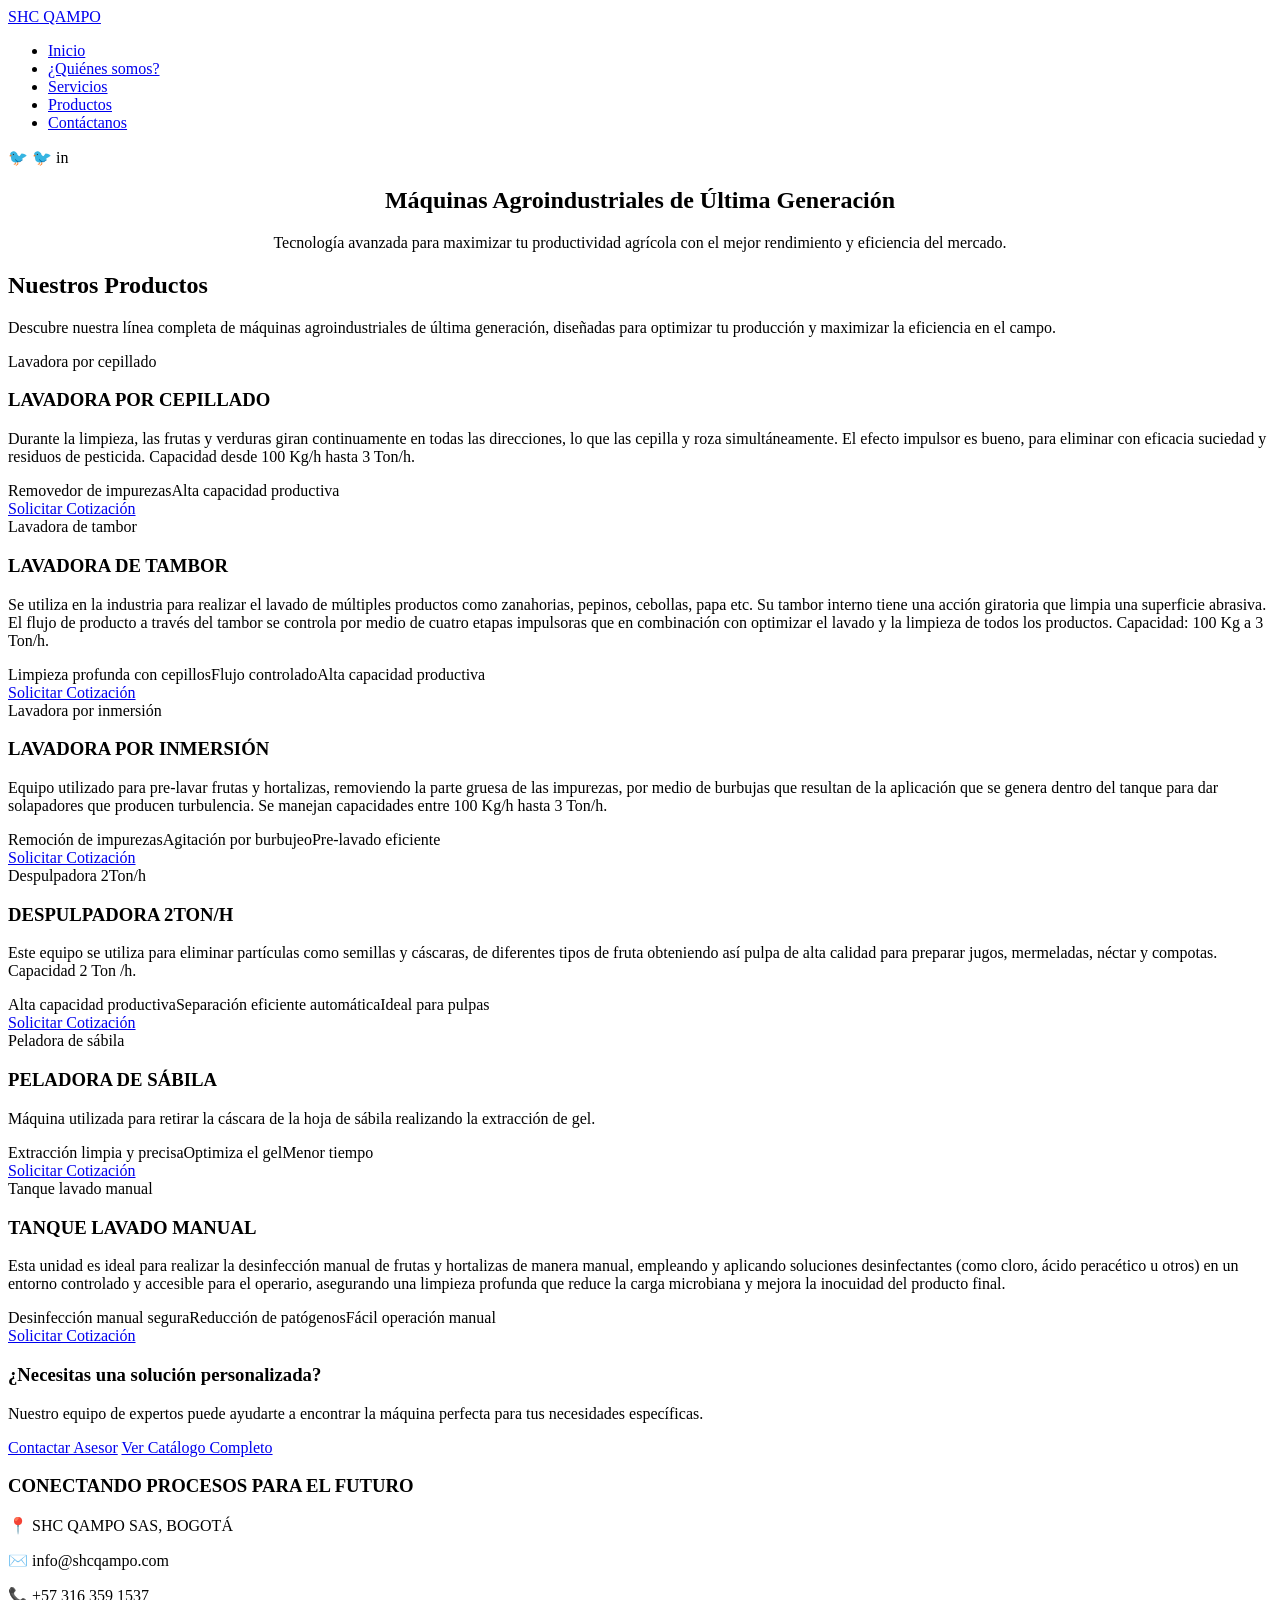
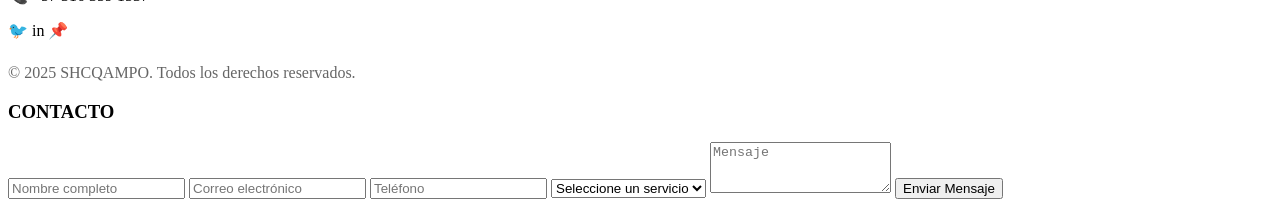
==== productos.html @ e0a4a42c "Agrega todas las paginas y estructura completa del sitio" ====
<!DOCTYPE html>
<html lang="es">
<head>
<meta charset="UTF-8">
<meta name="viewport" content="width=device-width, initial-scale=1.0">
<title>Productos - Máquinas Agroindustriales | SHC Qampo</title>
<link rel="stylesheet" href="css/style.css">
</head>
<body>

<header>
  <a href="index.html" class="logo-wrap"><span class="logo-dot"></span> SHC QAMPO</a>
  <nav>
    <ul>
      <li><a href="index.html">Inicio</a></li>
      <li><a href="quienes.html">¿Quiénes somos?</a></li>
      <li><a href="aqua4d.html">Servicios</a></li>
      <li><a href="productos.html" class="active">Productos</a></li>
      <li><a href="index.html#contacto">Contáctanos</a></li>
    </ul>
  </nav>
  <div class="social-icons">🐦 🐦 in</div>
</header>

<section class="hero-band" style="text-align:center;">
  <div style="max-width:750px;margin:0 auto;">
    <h1>Máquinas Agroindustriales de <span class="accent">Última Generación</span></h1>
    <p style="margin-top:1rem;">Tecnología avanzada para maximizar tu productividad agrícola con el mejor rendimiento y eficiencia del mercado.</p>
  </div>
</section>

<section>
  <h2 class="section-title">Nuestros <span class="accent">Productos</span></h2>
  <div class="underline"></div>
  <p class="section-subtitle">Descubre nuestra línea completa de máquinas agroindustriales de última generación, diseñadas para optimizar tu producción y maximizar la eficiencia en el campo.</p>

  <div class="products-grid">
    <div class="product-card">
      <div class="product-img">Lavadora por cepillado</div>
      <div class="product-body">
        <h3>LAVADORA POR CEPILLADO</h3>
        <p>Durante la limpieza, las frutas y verduras giran continuamente en todas las direcciones, lo que las cepilla y roza simultáneamente. El efecto impulsor es bueno, para eliminar con eficacia suciedad y residuos de pesticida. Capacidad desde 100 Kg/h hasta 3 Ton/h.</p>
        <div class="tag-row"><span class="tag">Removedor de impurezas</span><span class="tag">Alta capacidad productiva</span></div>
        <a href="#" class="btn">Solicitar Cotización</a>
      </div>
    </div>

    <div class="product-card">
      <div class="product-img">Lavadora de tambor</div>
      <div class="product-body">
        <h3>LAVADORA DE TAMBOR</h3>
        <p>Se utiliza en la industria para realizar el lavado de múltiples productos como zanahorias, pepinos, cebollas, papa etc. Su tambor interno tiene una acción giratoria que limpia una superficie abrasiva. El flujo de producto a través del tambor se controla por medio de cuatro etapas impulsoras que en combinación con optimizar el lavado y la limpieza de todos los productos. Capacidad: 100 Kg a 3 Ton/h.</p>
        <div class="tag-row"><span class="tag">Limpieza profunda con cepillos</span><span class="tag">Flujo controlado</span><span class="tag">Alta capacidad productiva</span></div>
        <a href="#" class="btn">Solicitar Cotización</a>
      </div>
    </div>

    <div class="product-card">
      <div class="product-img">Lavadora por inmersión</div>
      <div class="product-body">
        <h3>LAVADORA POR INMERSIÓN</h3>
        <p>Equipo utilizado para pre-lavar frutas y hortalizas, removiendo la parte gruesa de las impurezas, por medio de burbujas que resultan de la aplicación que se genera dentro del tanque para dar solapadores que producen turbulencia. Se manejan capacidades entre 100 Kg/h hasta 3 Ton/h.</p>
        <div class="tag-row"><span class="tag">Remoción de impurezas</span><span class="tag">Agitación por burbujeo</span><span class="tag">Pre-lavado eficiente</span></div>
        <a href="#" class="btn">Solicitar Cotización</a>
      </div>
    </div>

    <div class="product-card">
      <div class="product-img">Despulpadora 2Ton/h</div>
      <div class="product-body">
        <h3>DESPULPADORA 2TON/H</h3>
        <p>Este equipo se utiliza para eliminar partículas como semillas y cáscaras, de diferentes tipos de fruta obteniendo así pulpa de alta calidad para preparar jugos, mermeladas, néctar y compotas. Capacidad 2 Ton /h.</p>
        <div class="tag-row"><span class="tag">Alta capacidad productiva</span><span class="tag">Separación eficiente automática</span><span class="tag">Ideal para pulpas</span></div>
        <a href="#" class="btn">Solicitar Cotización</a>
      </div>
    </div>

    <div class="product-card">
      <div class="product-img">Peladora de sábila</div>
      <div class="product-body">
        <h3>PELADORA DE SÁBILA</h3>
        <p>Máquina utilizada para retirar la cáscara de la hoja de sábila realizando la extracción de gel.</p>
        <div class="tag-row"><span class="tag">Extracción limpia y precisa</span><span class="tag">Optimiza el gel</span><span class="tag">Menor tiempo</span></div>
        <a href="#" class="btn">Solicitar Cotización</a>
      </div>
    </div>

    <div class="product-card">
      <div class="product-img">Tanque lavado manual</div>
      <div class="product-body">
        <h3>TANQUE LAVADO MANUAL</h3>
        <p>Esta unidad es ideal para realizar la desinfección manual de frutas y hortalizas de manera manual, empleando y aplicando soluciones desinfectantes (como cloro, ácido peracético u otros) en un entorno controlado y accesible para el operario, asegurando una limpieza profunda que reduce la carga microbiana y mejora la inocuidad del producto final.</p>
        <div class="tag-row"><span class="tag">Desinfección manual segura</span><span class="tag">Reducción de patógenos</span><span class="tag">Fácil operación manual</span></div>
        <a href="#" class="btn">Solicitar Cotización</a>
      </div>
    </div>
  </div>

  <div class="cta-box">
    <h3>¿Necesitas una solución personalizada?</h3>
    <p>Nuestro equipo de expertos puede ayudarte a encontrar la máquina perfecta para tus necesidades específicas.</p>
    <div class="cta-actions">
      <a href="index.html#contacto" class="btn">Contactar Asesor</a>
      <a href="#" class="btn-secondary">Ver Catálogo Completo</a>
    </div>
  </div>
</section>

<footer class="section-band footer-dark" id="contacto">
  <div class="footer-inner">
    <div class="footer-left">
      <h3>CONECTANDO PROCESOS PARA EL FUTURO</h3>
      <p>📍 SHC QAMPO SAS, BOGOTÁ</p>
      <p>✉️ info@shcqampo.com</p>
      <p>📞 +57 316 359 1537</p>
      <div class="footer-social">🐦 in 📌</div>
      <p style="margin-top:1.5rem; opacity:0.6;">© 2025 SHCQAMPO. Todos los derechos reservados.</p>
    </div>
    <form class="contact-form">
      <h3>CONTACTO</h3>
      <input type="text" placeholder="Nombre completo" required>
      <input type="email" placeholder="Correo electrónico" required>
      <input type="tel" placeholder="Teléfono">
      <select><option>Seleccione un servicio</option><option>Consulta</option><option>Cotización</option><option>Soporte</option></select>
      <textarea placeholder="Mensaje" rows="3"></textarea>
      <button type="submit">Enviar Mensaje</button>
    </form>
  </div>
</footer>

</body>
</html>
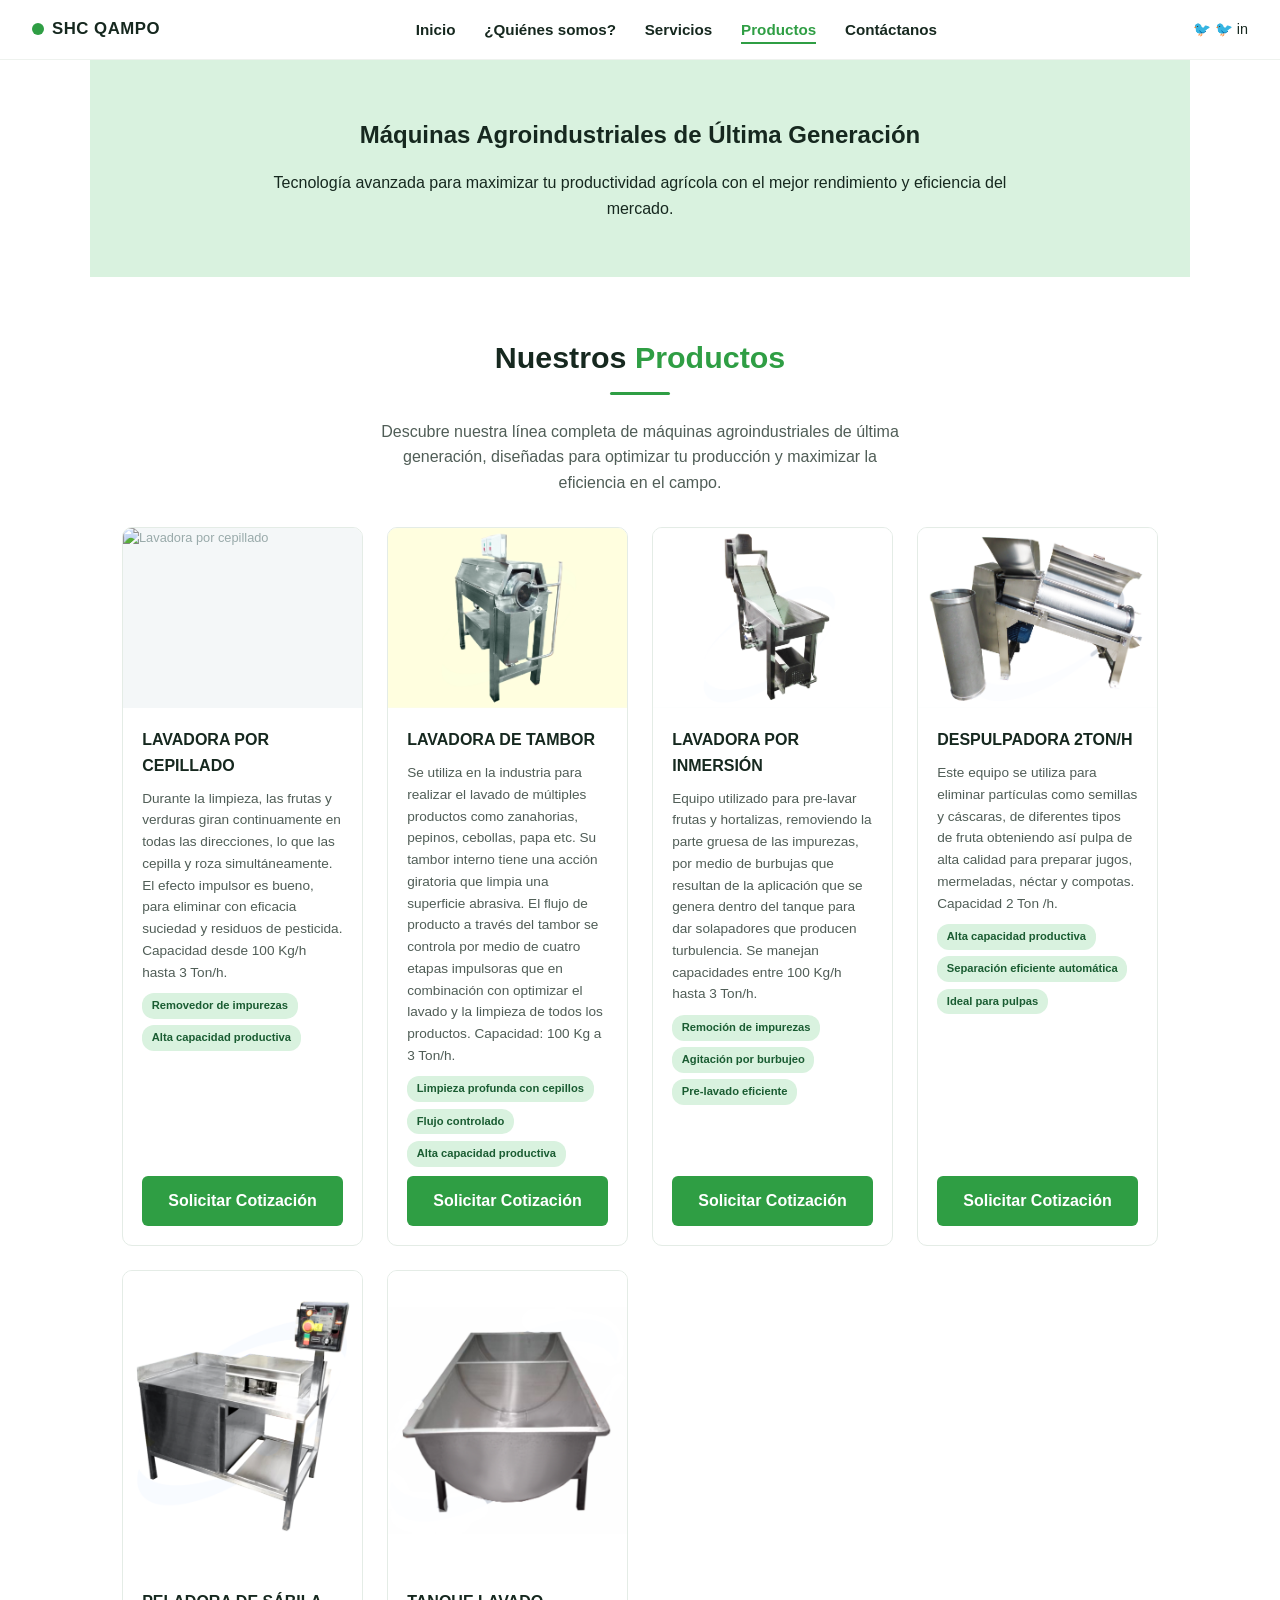
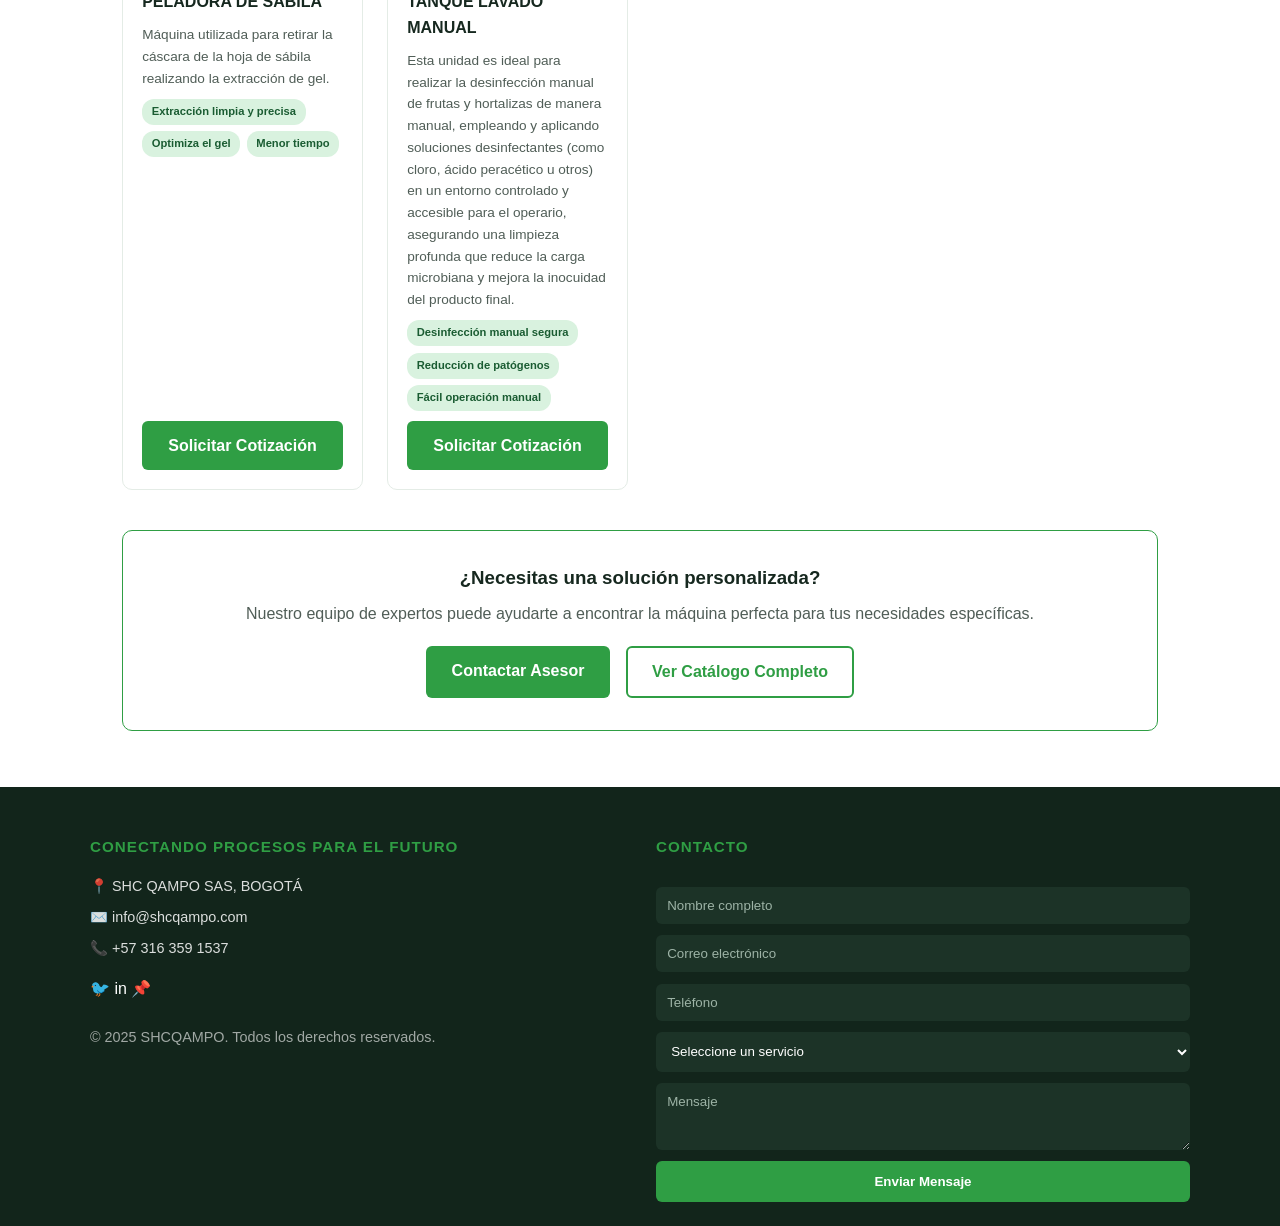
==== commit 760cc424: "Agrega imagenes de productos y mascota" ====
--- a/productos.html
+++ b/productos.html
@@ -36,7 +36,7 @@
 
   <div class="products-grid">
     <div class="product-card">
-      <div class="product-img">Lavadora por cepillado</div>
+      <div class="product-img"><img src="images/producto-lavadora-cepillado.png" alt="Lavadora por cepillado" style="width:100%;height:100%;object-fit:cover;"></div>
       <div class="product-body">
         <h3>LAVADORA POR CEPILLADO</h3>
         <p>Durante la limpieza, las frutas y verduras giran continuamente en todas las direcciones, lo que las cepilla y roza simultáneamente. El efecto impulsor es bueno, para eliminar con eficacia suciedad y residuos de pesticida. Capacidad desde 100 Kg/h hasta 3 Ton/h.</p>
@@ -46,7 +46,7 @@
     </div>
 
     <div class="product-card">
-      <div class="product-img">Lavadora de tambor</div>
+      <div class="product-img"><img src="images/producto-lavadora-tambor.png" alt="Lavadora de tambor" style="width:100%;height:100%;object-fit:cover;"></div>
       <div class="product-body">
         <h3>LAVADORA DE TAMBOR</h3>
         <p>Se utiliza en la industria para realizar el lavado de múltiples productos como zanahorias, pepinos, cebollas, papa etc. Su tambor interno tiene una acción giratoria que limpia una superficie abrasiva. El flujo de producto a través del tambor se controla por medio de cuatro etapas impulsoras que en combinación con optimizar el lavado y la limpieza de todos los productos. Capacidad: 100 Kg a 3 Ton/h.</p>
@@ -56,7 +56,7 @@
     </div>
 
     <div class="product-card">
-      <div class="product-img">Lavadora por inmersión</div>
+      <div class="product-img"><img src="images/producto-lavadora-inmersion.png" alt="Lavadora por inmersión" style="width:100%;height:100%;object-fit:cover;"></div>
       <div class="product-body">
         <h3>LAVADORA POR INMERSIÓN</h3>
         <p>Equipo utilizado para pre-lavar frutas y hortalizas, removiendo la parte gruesa de las impurezas, por medio de burbujas que resultan de la aplicación que se genera dentro del tanque para dar solapadores que producen turbulencia. Se manejan capacidades entre 100 Kg/h hasta 3 Ton/h.</p>
@@ -66,7 +66,7 @@
     </div>
 
     <div class="product-card">
-      <div class="product-img">Despulpadora 2Ton/h</div>
+      <div class="product-img"><img src="images/producto-despulpadora.png" alt="Despulpadora 2 Ton/h" style="width:100%;height:100%;object-fit:cover;"></div>
       <div class="product-body">
         <h3>DESPULPADORA 2TON/H</h3>
         <p>Este equipo se utiliza para eliminar partículas como semillas y cáscaras, de diferentes tipos de fruta obteniendo así pulpa de alta calidad para preparar jugos, mermeladas, néctar y compotas. Capacidad 2 Ton /h.</p>
@@ -76,7 +76,7 @@
     </div>
 
     <div class="product-card">
-      <div class="product-img">Peladora de sábila</div>
+      <div class="product-img"><img src="images/producto-peladora-sabila.png" alt="Peladora de sábila" style="width:100%;height:100%;object-fit:cover;"></div>
       <div class="product-body">
         <h3>PELADORA DE SÁBILA</h3>
         <p>Máquina utilizada para retirar la cáscara de la hoja de sábila realizando la extracción de gel.</p>
@@ -86,7 +86,7 @@
     </div>
 
     <div class="product-card">
-      <div class="product-img">Tanque lavado manual</div>
+      <div class="product-img"><img src="images/producto-tanque-lavado.png" alt="Tanque lavado manual" style="width:100%;height:100%;object-fit:cover;"></div>
       <div class="product-body">
         <h3>TANQUE LAVADO MANUAL</h3>
         <p>Esta unidad es ideal para realizar la desinfección manual de frutas y hortalizas de manera manual, empleando y aplicando soluciones desinfectantes (como cloro, ácido peracético u otros) en un entorno controlado y accesible para el operario, asegurando una limpieza profunda que reduce la carga microbiana y mejora la inocuidad del producto final.</p>
--- a/css/style.css
+++ b/css/style.css
@@ -0,0 +1,267 @@
+:root {
+  --menta-fondo: #d9f2df;
+  --verde-marca: #2f9e44;
+  --verde-oscuro: #1a5c32;
+  --navy-card: #0d1b2a;
+  --footer-bg: #12251b;
+  --azul-icono: #4285f4;
+  --naranja-icono: #ea4335;
+  --morado-icono: #9c5fd6;
+  --rosa-icono: #e666a3;
+  --teal-icono: #29b6b6;
+  --blanco: #ffffff;
+  --gris-suave: #f4f7f8;
+  --texto-oscuro: #16281f;
+}
+
+* { box-sizing: border-box; margin: 0; padding: 0; }
+
+body {
+  font-family: 'Segoe UI', Roboto, Arial, sans-serif;
+  color: var(--texto-oscuro);
+  background: var(--blanco);
+  line-height: 1.6;
+}
+
+a { text-decoration: none; color: inherit; }
+img { max-width: 100%; display: block; }
+
+/* Header */
+header {
+  display: flex;
+  align-items: center;
+  justify-content: space-between;
+  padding: 1rem 2rem;
+  background: var(--blanco);
+  border-bottom: 1px solid #eef2ee;
+  position: sticky;
+  top: 0;
+  z-index: 100;
+}
+header .logo-wrap { display: flex; align-items: center; gap: 0.5rem; font-weight: 700; color: var(--texto-oscuro); font-size: 1.05rem; letter-spacing: 0.5px; }
+header .logo-dot { width: 12px; height: 12px; border-radius: 50%; background: var(--verde-marca); display: inline-block; }
+nav ul { list-style: none; display: flex; gap: 1.8rem; }
+nav a { font-weight: 600; color: var(--texto-oscuro); font-size: 0.95rem; padding-bottom: 4px; border-bottom: 2px solid transparent; transition: color .2s, border-color .2s; }
+nav a:hover, nav a.active { color: var(--verde-marca); border-color: var(--verde-marca); }
+.social-icons { display: flex; gap: 0.8rem; color: var(--texto-oscuro); font-size: 0.9rem; }
+
+/* Hero */
+.hero-band {
+  background: var(--menta-fondo);
+  padding: 3.5rem 2rem;
+}
+.hero-inner {
+  max-width: 1100px;
+  margin: 0 auto;
+  display: grid;
+  grid-template-columns: 1.1fr 0.9fr;
+  gap: 2rem;
+  align-items: center;
+}
+.hero-inner h1 { font-size: 2.2rem; line-height: 1.25; margin-bottom: 1rem; color: var(--texto-oscuro); }
+.hero-inner h1 .accent { color: var(--verde-marca); }
+.hero-inner p { max-width: 46ch; margin-bottom: 1.5rem; opacity: 0.85; }
+.hero-img-wrap { justify-self: center; background: var(--blanco); border-radius: 12px; padding: 1rem; }
+
+.btn {
+  display: inline-block;
+  background: var(--verde-marca);
+  color: var(--blanco);
+  font-weight: 700;
+  padding: 0.75rem 1.6rem;
+  border-radius: 6px;
+  border: none;
+  cursor: pointer;
+  transition: background .2s, transform .2s;
+}
+.btn:hover { background: var(--verde-oscuro); transform: translateY(-2px); }
+.btn-outline {
+  display: inline-block;
+  background: transparent;
+  border: 2px solid var(--blanco);
+  color: var(--blanco);
+  font-weight: 700;
+  padding: 0.7rem 1.5rem;
+  border-radius: 6px;
+}
+
+section { padding: 3.5rem 2rem; max-width: 1100px; margin: 0 auto; }
+.section-band { max-width: 100%; }
+.section-band.menta { background: var(--menta-fondo); }
+.section-band.dark { background: var(--navy-card); color: var(--blanco); }
+.section-band.footer-dark { background: var(--footer-bg); color: var(--blanco); }
+
+.section-title { text-align: center; font-size: 1.9rem; margin-bottom: 0.6rem; color: var(--texto-oscuro); }
+.section-title .accent { color: var(--verde-marca); }
+.section-subtitle { text-align: center; max-width: 60ch; margin: 0 auto 2rem; opacity: 0.75; }
+.underline { width: 60px; height: 3px; background: var(--verde-marca); margin: 0.4rem auto 1.5rem; border-radius: 2px; }
+
+/* Search + pills (home) */
+.search-bar { max-width: 500px; margin: 1.5rem auto 0; position: relative; }
+.search-bar input {
+  width: 100%; padding: 0.8rem 2.5rem 0.8rem 1rem; border-radius: 8px;
+  border: 1px solid #dbe6de; font-family: inherit;
+}
+.pills-row { display: flex; flex-wrap: wrap; gap: 0.7rem; justify-content: center; margin-top: 1.2rem; }
+.pill {
+  background: var(--menta-fondo); color: var(--texto-oscuro); font-weight: 600; font-size: 0.85rem;
+  padding: 0.5rem 1rem; border-radius: 20px;
+}
+
+/* Cards grids */
+.cards-grid, .fortalezas-grid, .features-grid {
+  display: grid;
+  grid-template-columns: repeat(auto-fit, minmax(220px, 1fr));
+  gap: 1.3rem;
+  margin-top: 2rem;
+}
+.icon-card {
+  background: var(--blanco);
+  padding: 1.6rem;
+  border-radius: 10px;
+  text-align: center;
+  box-shadow: 0 2px 10px rgba(0,0,0,0.06);
+}
+.icon-card .icon-badge {
+  width: 42px; height: 42px; border-radius: 50%;
+  display: flex; align-items: center; justify-content: center;
+  margin: 0 auto 0.8rem; color: var(--blanco); font-size: 1.1rem;
+}
+.icon-card h3 { color: var(--texto-oscuro); margin-bottom: 0.4rem; font-size: 1.05rem; }
+.icon-card p { font-size: 0.9rem; opacity: 0.75; }
+
+.badge-blue { background: var(--azul-icono); }
+.badge-green { background: var(--verde-marca); }
+.badge-orange { background: var(--naranja-icono); }
+.badge-purple { background: var(--morado-icono); }
+.badge-pink { background: var(--rosa-icono); }
+.badge-teal { background: var(--teal-icono); }
+
+/* Two column layout */
+.two-col {
+  display: grid;
+  grid-template-columns: 1fr 1fr;
+  gap: 2.5rem;
+  align-items: center;
+}
+.two-col img { border-radius: 12px; }
+
+/* stat pill boxes (por que somos) */
+.stat-boxes { display: grid; grid-template-columns: repeat(auto-fit, minmax(180px, 1fr)); gap: 1rem; margin-top: 1.8rem; }
+.stat-box {
+  border: 1px solid var(--verde-marca);
+  border-radius: 8px;
+  padding: 1.2rem 1rem;
+  text-align: center;
+  background: var(--blanco);
+}
+.stat-box h4 { color: var(--texto-oscuro); font-size: 0.95rem; margin-bottom: 0.4rem; }
+.stat-box p { font-size: 0.8rem; opacity: 0.7; }
+
+/* Aliados dark band */
+.aliados-band {
+  background: var(--navy-card);
+  color: var(--blanco);
+  text-align: center;
+  padding: 1.2rem;
+  font-weight: 700;
+  letter-spacing: 2px;
+  font-size: 0.9rem;
+}
+
+/* Numbered process steps (aqua4d) */
+.steps-row {
+  display: flex;
+  justify-content: space-between;
+  align-items: flex-start;
+  gap: 1rem;
+  margin-top: 2rem;
+  flex-wrap: wrap;
+  text-align: center;
+}
+.step-item { flex: 1; min-width: 180px; }
+.step-num {
+  width: 40px; height: 40px; border-radius: 50%; background: var(--verde-marca); color: var(--blanco);
+  display: flex; align-items: center; justify-content: center; font-weight: 700; margin: 0 auto 0.8rem;
+}
+.step-item h4 { margin-bottom: 0.4rem; }
+.step-item p { font-size: 0.85rem; opacity: 0.75; }
+
+/* Ciencia detras box */
+.ciencia-box { background: var(--menta-fondo); border-radius: 10px; padding: 1.5rem; margin-top: 2rem; display: grid; grid-template-columns: 1fr 1fr; gap: 1.5rem; align-items: center; }
+.ciencia-box ul { list-style: none; }
+.ciencia-box li { margin-bottom: 0.7rem; font-size: 0.9rem; }
+.ciencia-box li strong { color: var(--verde-oscuro); }
+.video-placeholder { background: var(--navy-card); border-radius: 8px; aspect-ratio: 16/9; display: flex; align-items: center; justify-content: center; color: var(--blanco); }
+
+/* Stats trio (aqua4d hero) */
+.trio-stats { display: flex; gap: 2.5rem; margin-top: 1.5rem; justify-content: center; }
+.trio-stats div { text-align: center; }
+.trio-stats strong { display: block; font-size: 1.4rem; color: var(--verde-marca); }
+.trio-stats span { font-size: 0.8rem; opacity: 0.75; }
+
+/* Product cards */
+.products-grid { display: grid; grid-template-columns: repeat(auto-fit, minmax(240px, 1fr)); gap: 1.5rem; margin-top: 2rem; }
+.product-card {
+  background: var(--blanco); border: 1px solid #e4ece6; border-radius: 10px; overflow: hidden;
+  display: flex; flex-direction: column;
+}
+.product-card .product-img { background: var(--gris-suave); aspect-ratio: 4/3; display: flex; align-items: center; justify-content: center; color: #9aa; font-size: 0.8rem; }
+.product-card .product-body { padding: 1.2rem; display: flex; flex-direction: column; gap: 0.6rem; flex: 1; }
+.product-card h3 { font-size: 1rem; color: var(--texto-oscuro); }
+.product-card p { font-size: 0.85rem; opacity: 0.75; }
+.tag-row { display: flex; flex-wrap: wrap; gap: 0.4rem; }
+.tag { font-size: 0.7rem; padding: 0.25rem 0.6rem; border-radius: 12px; background: var(--menta-fondo); color: var(--verde-oscuro); font-weight: 600; }
+.product-card .btn { margin-top: auto; text-align: center; }
+
+.cta-box {
+  border: 1px solid var(--verde-marca);
+  border-radius: 10px;
+  padding: 2rem;
+  text-align: center;
+  margin-top: 2.5rem;
+}
+.cta-box h3 { margin-bottom: 0.5rem; }
+.cta-box p { opacity: 0.75; margin-bottom: 1.2rem; }
+.cta-actions { display: flex; gap: 1rem; justify-content: center; flex-wrap: wrap; }
+.btn-secondary {
+  border: 2px solid var(--verde-marca); color: var(--verde-marca); font-weight: 700;
+  padding: 0.7rem 1.5rem; border-radius: 6px; background: transparent;
+}
+
+/* Logo carousel */
+.logo-carousel { display: grid; grid-template-columns: repeat(4, 1fr); gap: 1rem; margin-top: 2rem; }
+.logo-slide {
+  aspect-ratio: 16/9; border-radius: 8px; display: flex; align-items: center; justify-content: center;
+  font-weight: 700; font-size: 1.1rem;
+}
+.logo-slide.dark { background: var(--navy-card); color: var(--blanco); }
+.logo-slide.light { background: var(--blanco); border: 1px solid #eef2ee; color: var(--texto-oscuro); }
+.logo-slide .accent { color: #4fa8f5; }
+.carousel-dots { display: flex; justify-content: center; gap: 0.4rem; margin-top: 1rem; }
+.carousel-dots span { width: 7px; height: 7px; border-radius: 50%; background: #cfd8d2; }
+.carousel-dots span.active { background: var(--verde-marca); }
+
+/* Footer */
+footer.section-band.footer-dark { padding: 3rem 2rem 1.5rem; }
+.footer-inner { max-width: 1100px; margin: 0 auto; display: grid; grid-template-columns: 1fr 1fr; gap: 2rem; }
+.footer-left h3 { color: var(--verde-marca); letter-spacing: 1px; font-size: 0.95rem; margin-bottom: 1rem; }
+.footer-left p { font-size: 0.9rem; opacity: 0.85; margin-bottom: 0.5rem; }
+.footer-social { display: flex; gap: 0.8rem; margin-top: 1rem; }
+.contact-form h3 { color: var(--verde-marca); letter-spacing: 1px; font-size: 0.95rem; margin-bottom: 1rem; }
+.contact-form { display: flex; flex-direction: column; gap: 0.7rem; }
+.contact-form input, .contact-form select, .contact-form textarea {
+  padding: 0.7rem; border-radius: 6px; border: none; font-family: inherit; background: #1c3327; color: var(--blanco);
+}
+.contact-form input::placeholder, .contact-form textarea::placeholder { color: #9db3a6; }
+.contact-form button { background: var(--verde-marca); color: var(--blanco); font-weight: 700; border: none; padding: 0.8rem; border-radius: 6px; cursor: pointer; }
+.copyright { text-align: center; opacity: 0.6; font-size: 0.8rem; border-top: 1px solid rgba(255,255,255,0.1); padding-top: 1.2rem; margin: 2rem auto 0; max-width: 1100px; }
+
+@media (max-width: 768px) {
+  header { flex-direction: column; gap: 1rem; }
+  nav ul { flex-wrap: wrap; justify-content: center; gap: 1rem; }
+  .hero-inner, .two-col, .ciencia-box, .footer-inner { grid-template-columns: 1fr; text-align: center; }
+  .hero-inner p { margin-left: auto; margin-right: auto; }
+  .steps-row { flex-direction: column; align-items: center; }
+  .logo-carousel { grid-template-columns: repeat(2, 1fr); }
+}
